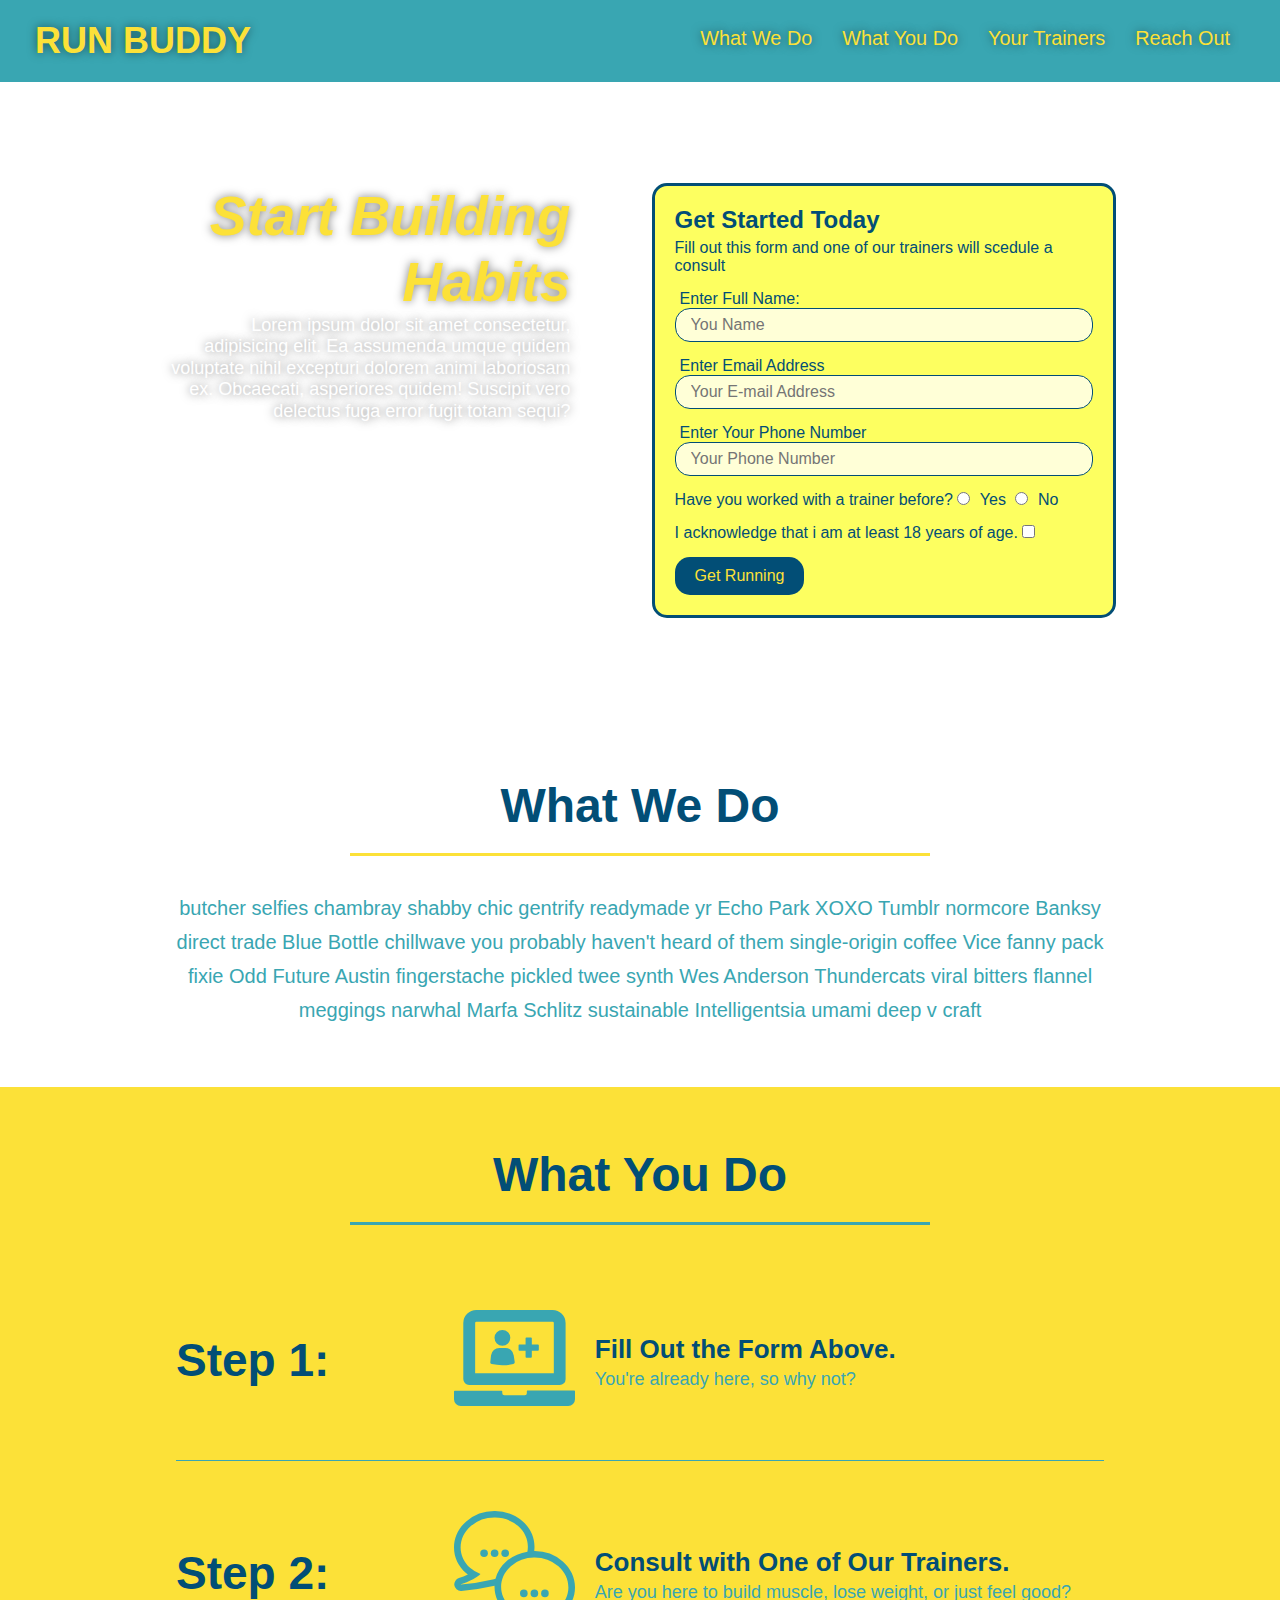
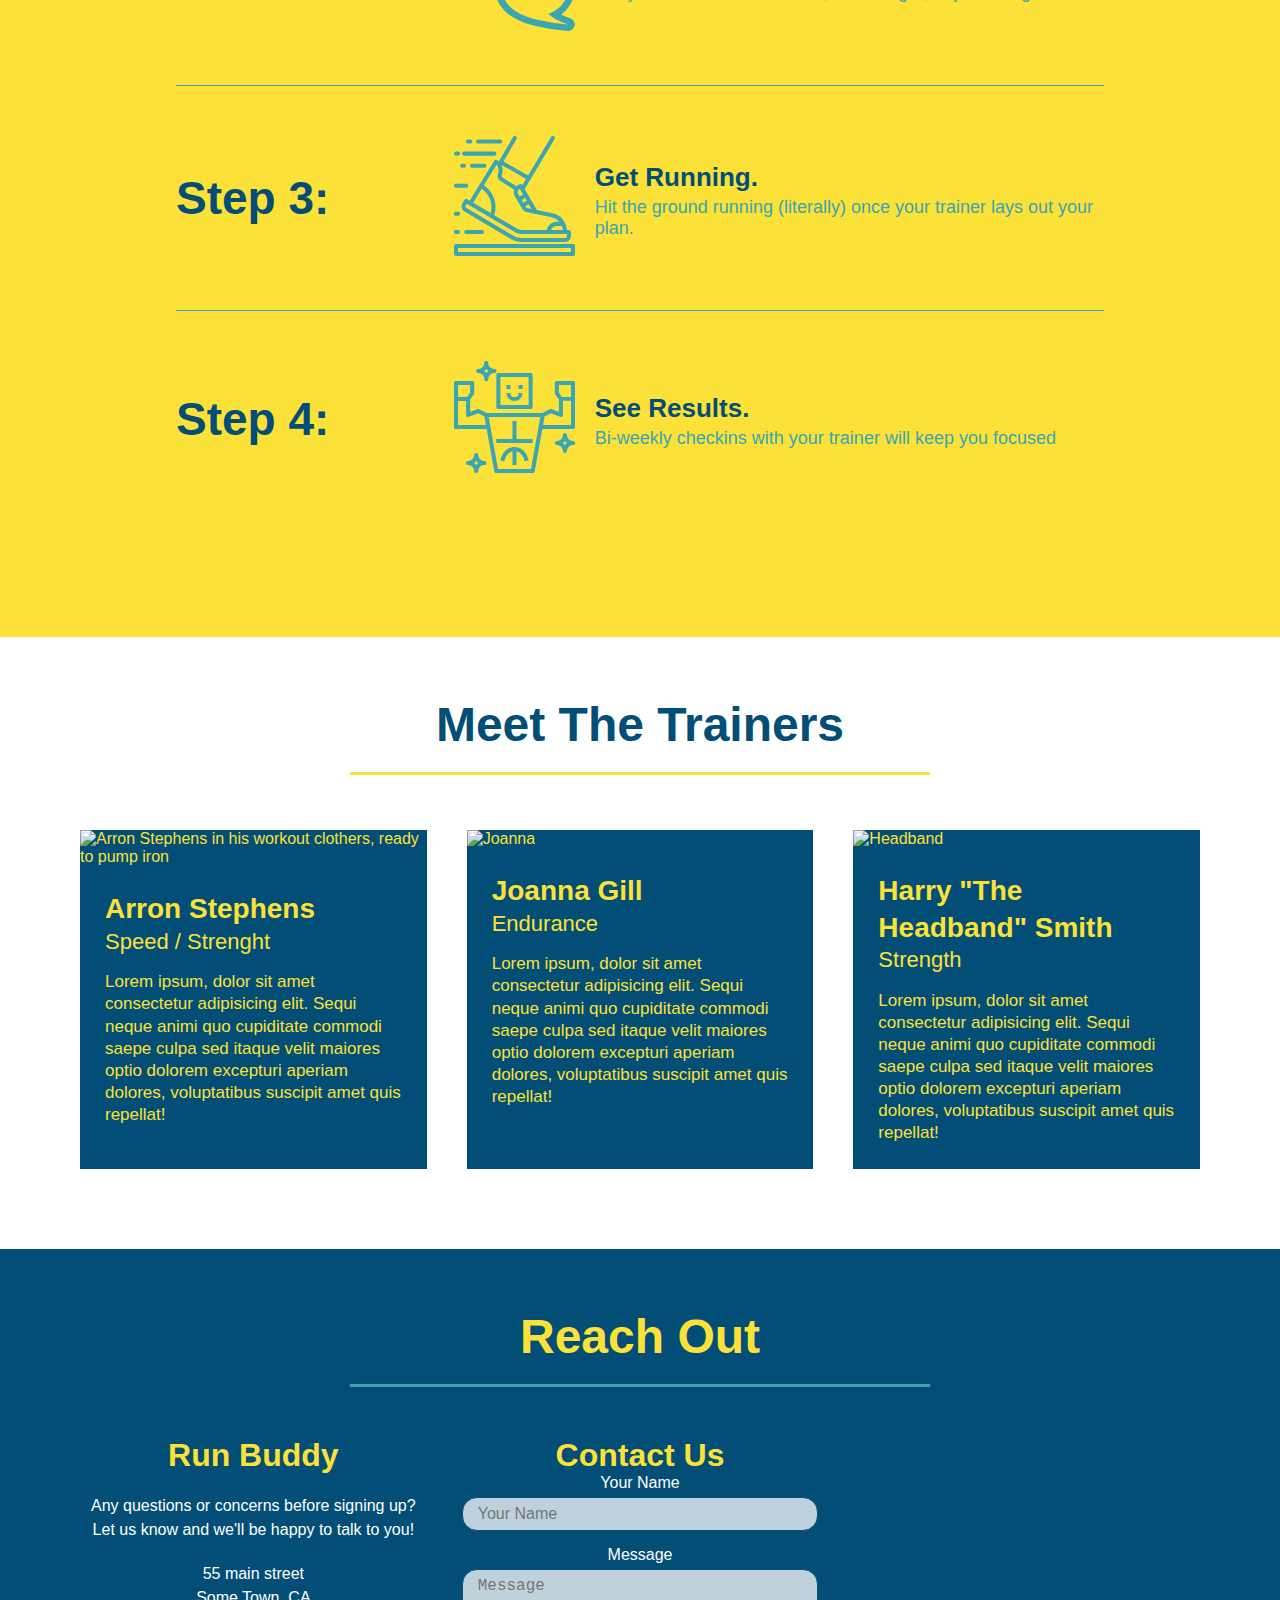
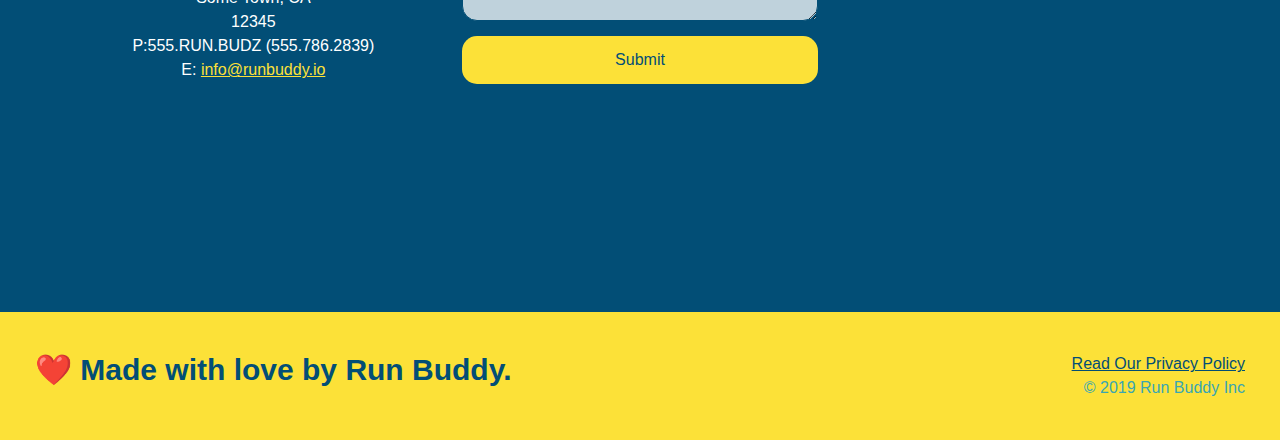
==== index.html @ ef86ceb9 "psuedo class added to step" ====
<!DOCTYPE html>
<html lang="en">
    <head>
        <meta charset="UTF-8" />
        <title>Run Buddy</title>
        <link rel="stylesheet" href="style.css" />
        <meta name="viewport" content="width=device-width, initial-scale=1.0" />
    </head>
    <body>
        <!--navigation-->
        <header>
            <h1> 
                <a herf="/">RUN BUDDY</a>
            </h1>
            <nav>
                <!-- Unordered list element -->
                <ul>
                    <!-- List intem element -->
                    <li>
                        <!-- Anchor element-->
                        <a href="#what we do">What We Do</a>
                    </li>
                    <li>
                        <a href="#what you do">What You Do</a>
                    </li>
                    <li>
                        <a href="#your-trainers">Your Trainers</a>
                    </li>
                    <li>
                        <a href="#reach out">Reach Out</a>
                    </li>
                </ul>
            </nav>
        </header>

         <!--hero/jumbotron-->
         <section class="hero">
             <div class="hero-title">
                 <h2>Start Building Habits</h2>
                 <p>
                    Lorem ipsum dolor sit amet consectetur, adipisicing elit. Ea assumenda
                     umque quidem voluptate nihil excepturi dolorem animi laboriosam ex. Obcaecati,
                    asperiores quidem! Suscipit vero delectus fuga error fugit totam sequi?
                 </p>

            </div>
            <div class="hero-form">
                 <h3>Get Started Today</h3>
                 <p>Fill out this form and one of our trainers will scedule a consult</p>
             <form>
                 <label for="name">Enter Full Name:</label>
                 <input type="text" placeholder="You Name" name="name" class="form-input"/>

                 <label for="e-mail">Enter Email Address</label>
                 <input type="email" placeholder="Your E-mail Address" name="email" class="form-input"/>

                 <label for="phone number">Enter Your Phone Number</label>
                 <input type="tel" placeholder="Your Phone Number" name="Phone" class="form-input"/>
                 <p>
                     Have you worked with a trainer before?
                     <input type="radio" name="trainer-confirm" id="trainer-yes" />
                     <label for="trainer-yes">Yes</label>
                     <input type="radio" name="trainer-confirm" id="trainer-no" />
                     <label for="trainer-no">No</label>
                 </p>
                 <p>
                     I acknowledge that i am at least 18 years of age.
                     <input type="checkbox" id="18years" name="18years" />
                     <label for="18years"></label>
                 </p>
                 
                     <button type = submit>
                        Get Running
                     </button>
                 
             </form>    
             </div>
        </section>
        <!--"What We Do" section-->
        <section id="what we do" class="intro">
            <div class="flex-row">
            <h2 class="section-title primary-border">What We Do</h2>
            </div>
            <div class="flex-row">
            <p>
                butcher selfies chambray shabby chic gentrify readymade yr Echo Park XOXO Tumblr normcore Banksy 
                direct trade Blue Bottle chillwave you probably haven't heard of them single-origin 
                coffee Vice fanny pack fixie Odd Future Austin fingerstache pickled twee synth Wes Anderson 
                Thundercats viral bitters flannel meggings narwhal Marfa Schlitz sustainable Intelligentsia umami deep v craft
            </p>
        </div>
        </section>

         <!--"what you do" section-->
         <section id="what you do" class="steps">
            <div class="flex-row">
             <h2 class="section-title secondary-border">What You Do</h2>
             </div>
            
             <div class="step">
                 <h3>Step 1:</h3>
                <div class="step-info">
                    <div class="step-img">
                        <img src="./assets/images/step-1.svg" alt="">
                    </div>
                    <div class="step-text">
                        <h4>Fill Out the Form Above.</h4> 
                        <p>You're already here, so why not?</p>
                    </div>
                </div>
            </div>
                
              <div class="step">
                <h3>Step 2:</h3>
                <div class="step-info">
                    <div class="step-img">
                         <img src="./assets/images/step-2.svg" alt="">
                    </div>
                    <div class="step-text">
                 <h4> Consult with One of Our Trainers. </h4>
                <p>Are you here to build muscle, lose weight, or just feel good?</p>
              </div>
              </div>
            </div>
            
              <div class="step">
                <h3>Step 3:</h3> 
                <div class="step-info">
                    <div class="step-img">
                         <img src="./assets/images/step-3.svg" alt="">
                    </div>
                    <div class="step-text">
                        <h4>Get Running.</h4>
                        <p>Hit the ground running (literally) once your trainer lays out your plan.</p>
                    </div>
                </div>
              </div>
                <div class="step">
                    <h3>Step 4:</h3>
                    <div class="step-info">
                        <div class="step-img">
                         <img src="./assets/images/step-4.svg" alt="">
                        </div>
                            <div class="step-text">
                                <h4>See Results.</h4>
                                <p>Bi-weekly checkins with your trainer will keep you focused</p>
                            </div>
                     </div>
                </div>
            
         </section>

        <!--"meet the trainers" section-->
        <section id="your-trainers">
            <div class="flex-row">
            <h2 class="section-title primary-border">Meet The Trainers</h2>
            </div>
            <!--First Trainer bio-->
            <div class="trainers">
                <article class="trainer">
                    <img src="../run-buddy/assets/images/lesson 3/trainer-1.jpg" alt=" Arron Stephens in his workout clothers, ready to pump iron"/>
                    <div class="trainer-bio">
                        <h3 class="trainer-name">Arron Stephens</h3>
                        <h4 class="trainer-role"> Speed / Strenght</h4>
                        <p>
                            Lorem ipsum, dolor sit amet consectetur adipisicing elit. Sequi neque animi quo cupiditate commodi saepe culpa sed
                            itaque
                             velit maiores optio dolorem excepturi aperiam dolores, voluptatibus suscipit amet quis repellat!
                        </p>
                     </div>
                     
                </article>
        
                
            <!--second trainer bio-->
            <article class="trainer">
                <img src="../run-buddy/assets/images/lesson 3/trainer-2.jpg" alt="Joanna"/>
                <div class="trainer-bio">
                    <h3 class="trainer-name">Joanna Gill</h3>
                    <h4 class="trainer-role"> Endurance</h4>
                    <p>
                        Lorem ipsum, dolor sit amet consectetur adipisicing elit. Sequi neque animi quo cupiditate commodi saepe culpa sed
                        itaque velit maiores optio dolorem excepturi aperiam dolores, voluptatibus suscipit amet quis repellat!
                    </p>
                 </div>
             </article>
            <!--third trainer bio-->
            <article class="trainer">
                <img src="../run-buddy/assets/images/lesson 3/trainer-3.jpg" alt=" Headband"/>
                <div class="trainer-bio">
                    <h3 class="trainer-name">Harry "The Headband" Smith</h3>
                    <h4 class="trainer-role">Strength</h4>
                    <p>
                        Lorem ipsum, dolor sit amet consectetur adipisicing elit. Sequi neque animi quo cupiditate commodi saepe culpa sed
                        itaque velit maiores optio dolorem excepturi aperiam dolores, voluptatibus suscipit amet quis repellat!
                    </p>
                 </div>
            </article>
        </div>

        </section>

        <!--"reach out" section-->
         <section id="reach out" class="contact">
             <div class="flex-row">
               <h2 class="section-title secondary-border">Reach Out</h2>
               </div>
               
               <div class="contact-info">
                   <div>
                    <h3>Run Buddy</h3>
                    <p>Any questions or concerns before signing up?
                        <br />
                        Let us know and we'll be happy to talk to you!
                    </p>
                    <address>
                        55 main street <br/>
                        Some Town, CA <br>
                        12345 <br>
                        P:555.RUN.BUDZ (555.786.2839) <br>
                        E: <a href="mailto:info@runbuddy.io">info@runbuddy.io</a>
                    </address>

                   </div>
                  
                   <div class="contact-form">

                        <h3>Contact Us</h3>
                        <form>
                            <label for="contact-name">Your Name</label>
                            <input type="text" id="contact-name" placeholder="Your Name"/>
                       
                            <label for="contact-message">Message</label>
                            <textarea type="text" id="contact-message" placeholder="Message"></textarea> 
                       
                            <button type="button">Submit</button>

                        </form>
                        </div>
                         <iframe src="https://www.google.com/maps/embed?pb=!1m18!1m12!1m3!1d3029.065200881623!2d-74.40481938446219!3d40.60638507934338!2m3!1f0!2f0!3f0!3m2!1i1024!2i768!4f13.1!3m3!1m2!1s0x89c3b76ca0330529%3A0x54f3dd4ceae62425!2s1330%20Randolph%20Rd%2C%20Plainfield%2C%20NJ%2007060!5e0!3m2!1sen!2sus!4v1640752448522!5m2!1sen!2sus" 
                            width="600" 
                            height="450" 
                            style="border:0;" 
                            allowfullscreen="" 
                            loading="lazy">
                        </iframe>
                    </div>            
            </section>

        <!-- footer -->
         <footer>
             <h2> ❤️ Made with love by Run Buddy.</h2>
             <div>
                 <a href="../run-buddy/privacy-policy.html">Read Our Privacy Policy</a><br />
                 &copy; 2019 Run Buddy Inc
            </div>
         </footer>
        
        
    </body>
</html>
---- style.css ----
*{
  margin: 0;
  padding: 0;
  box-sizing: border-box;
}
    

body{
  color: #39a6b2;
  font-family: Arial, Helvetica, sans-serif;
}
  /* apply styles to <header> */
header {
    padding: 20px 35px;
    background-color: #39a6b2;
    display: flex;
    justify-content: space-between;
    flex-wrap: wrap;
    position: -webkit-sticky;
    position: sticky;
    top: 0;
    background-image: url('../run-buddy/assets/images/hero-bg.jpeg');
    background-size: cover;
    background-position: center;
    background-attachment: fixed;
    background-position: 80%;
  }
  header h1{
    font-weight: bold;
    font-size: 36px;
    color: #fce138;
    margin: 0;
    text-shadow: 0 0 10px rgba(0, 0, 0, 0.5);
    
  }
  header a{
    text-decoration: none;
    color: #fce138;
    
  }
  header nav {
    
    margin: 7px 0;
  }
  header nav ul {
    display: flex;
    flex-wrap: wrap;
    justify-content: space-between;
    align-items: center;
    list-style: none;
  
  }
  header nav ul li a {
    padding: 10px 15px;
    font-weight: lighter;
    font-size: 1.55vw;
    text-shadow: 0 0 10px rgba(0, 0, 0, 0.5);
  }
  header nav ul li a:hover {
    background: #fce138;
    color: #024e76;
    border-radius: 15px;
    text-shadow: none;
  }
  footer{
    padding: 40px 35px;
    width: 100%;
    background-color: #fce138;
    display: flex;
    justify-content: space-between;
    flex-wrap: wrap;
  }
  footer h2 {
     
      color: #024e76;
      font-size: 30px;
      margin: 0;
  }
  footer div {
    
    line-height: 1.5;
    text-align: right;
  }
  footer a {
    color: #024e76;
  
  }
  /* STYLE ALL SECTION TAGS */
  section {
    padding: 60px;
    }
  /* Hero Style Start */
  
.hero {
  background-image: url('../run-buddy/assets/images/hero-bg.jpeg');
  background-size: cover;
  background-position: center;
  display: flex;
  justify-content: center;
  flex-wrap: wrap;
  align-items: flex-start;
  background-attachment: fixed;
  background-position: 80%;
  
}
.hero-form{
  
  border: 3px solid #024e76;
  background-color: rgba(252, 255,56, 0.8);
  padding: 20px;
  width: 40%;
  color: #024e76;
  margin: 3.5%;
  border-radius: 15px;
  
  
}
.hero-form h3 {
  margin: 0%;
  font-size: 24px;
  
}
.hero-form p {
  margin: 5px 0 15px 0;
  
  
}
.form-input {
  border: 1px solid #024e76;
  display: block;
  padding: 7px 15px;
  font-size: 16px;
  color: #024e76;
  width: 100%;
  margin-bottom: 15px;
  border-radius: 15px;
  background-color: rgba(255,255,255, 0.75);
}
.form-input:focus {
  background-color: rgba(255,255,255, 1);
  outline: none;
}

.hero-form label {
  margin: 0 5px;
}
.hero-title {
  width: 35%;
  text-align: right;
  margin: 3.5%;
  color: #fff;
  font-size: 18px;
  line-height: 1.2;
  text-shadow: 0 0 10px rgba(0, 0, 0, 0.5);
}
.hero-title h2 {
  font-style: italic;
  font-size: 55px;
  color: #fce138;
}
 .hero-form button{
  padding: 10px 20px; 
  background-color: #024e76;
  color: #fce138;
  font-size: 16px;
  border: none;
  border-radius: 15px;
 }
 .hero-form button:hover {
  background-color: #39a6b2; 
 }

  
  /*hero-styles end*/

/* SECTION TITLE STYLES START */
.section-title {
  font-size: 48px;
  border-bottom: 3px solid;
  color: #024e76;
  padding-bottom: 20px;
  text-align: center;
  margin: 0 auto 35px auto;
  width: 50%;
}

.primary-border {
  border-color: #fce138;
}

.secondary-border {
  border-color: #39a6b2;
}
/* SECTION TITLE STYLES END */


.intro p {
  line-height: 1.7;
  color: #39a6b2 ;
  width: 80% ;
  font-size: 20px;
  margin: 0 auto;
  text-align: center;
}

/* WHAT YOU DO STYLES START */
.steps {
background-color: #fce138;
}
.step {
  margin: 50px auto;
  padding-bottom: 50px;
  width: 80%;
  
  display: flex;
  flex-wrap: wrap;
  align-items: center;
  justify-content: space-between;
}
.step:not(:last-child) {
  border-bottom: 1px solid #39a6b2;
}


.step h3 {
  color: #024e76;
  font-size: 46px;
  flex: 1 30%;
  
}
.step-info {
  flex: 2 70%;
  display: flex;
  flex-wrap: wrap;
  align-items: center;
}
.step-img {
  flex: 1 12%;
  margin-right: 20px;
}
.step-text{
  flex: 12;
  
}
.step-img img {
  max-width: 100%;
}
.step-text p {
  color: #39a6b2;
  font-size: 18px;
}
.step-text h4 {
font-size: 26px;
line-height: 1.5;
color: #024e76;
}
/* MEET THE TRAINERS START */
.trainers {
  width: 100%;
  margin: 0 auto;
  display: flex;
  flex-wrap: wrap;
  justify-content: space-around;
}

.trainer {
  margin: 20px;
  background: #024e76;
  color: #fce138;
  flex: 1;
}

.trainer img {
  width: 100%;
  
}
.trainer-bio {
  padding: 25px;
  line-height: 1.3;
}

 .trainer-bio h3 {
   font-size: 28px;
   
 }
 .trainer-bio h4 {
   font-weight:lighter ;
   font-size: 22px ;
   margin-bottom: 15px;
 }
 .trainer-bio p {
   font-size: 17px;
   
 }
/* TRAINER STYLES END */

.contact  {
  background: #024e76;
  text-align: center;
  
}

  
/* REACH OUT STYLES START */
.contact {
  background: #024e76;
}

.contact h2 {
  color: #fce138;
}

.contact-info {
  display: flex;
  justify-content: space-between;
  flex-wrap: wrap;
}

.contact-info > * {
  flex: 1;
  margin: 15px;
}

.contact-info iframe {
  height: 400px;
}

.contact-info div {
  color: white;
}

.contact-info h3 {
  color: #fce138;
  font-size: 32px;
}

.contact-info p, .contact-info address {
  margin: 20px 0;
  line-height: 1.5;
  font-size: 16px;
  font-style: normal;
}

.contact-form input, .contact-form textarea {
  border: 1px solid #024e76;
  display: block;
  padding: 7px 15px;
  font-size: 16px;
  color: #024e76;
  width: 100%;
  margin-bottom: 15px;
  margin-top: 5px;
  border-radius: 15px;
  background-color: rgba(255,255,255, 0.75);
}
.contact-form textarea :focus, .contact-form :focus {
  background-color: rgba(255,255,255, 1);

}


.contact-form button {
  width: 100%;
  border: none;
  background: #fce138;
  color: #024e76;
  text-align: center;
  padding: 15px 0;
  font-size: 16px;
  border-radius: 15px;
}
.contact-form button:hover {
  color: #fce138;
  background: #39a6b2;
}

.contact-info a {
  color: #fce138;
}


/* REACH OUT STYLES END */

/* UTILITIES */
.text-left {
  text-align: left;
}

.text-right {
  text-align: right;
}

.flex-row {
  display: flex;
}

/* MEDIA QUERY FOR SMALLER DESKTOP SCREENS AND SMALLER */
@media screen and (max-width: 980px) {
  header {
    padding-bottom: 0;
    justify-content: center;
    position: relative;
  }

  header h1 {
    width: 100%;
    text-align: center;
  }

  header nav ul {
    margin-top: 20px;
    width: 100%;
    justify-content: center;
  }

  header nav ul li a {
    font-size: 20px;
  }

  footer h2, footer div {
    text-align: center;
    width: 100%;
  }
.hero-title, .hero-form {
  width: 100%;
}

.hero-title {
  text-align: center;
}
section-title {
  width: 80%;
}

.trainer {
  flex: 0 70%;
}

.contact-info iframe{
  flex: 1 100%;
}
@media screen and (max-width: 768px) {
  section {
    padding: 30px 15px;
  }
  .step h3 {
    flex: 1 100%;
    text-align: center;
  }

  .step-info {
    flex: 2 100%;
    text-align: center;
    justify-content: center;
  }

  .step-img {
    flex: 0 32%;
    margin-right: 0;
    margin-top: 15px;
    margin-bottom: 15px;
  }

  .step-text {
    flex: 100%;  
  }
}
@media screen and (max-width: 575px) {

  .hero-form button {
    width: 100%;
  }

  .section-title {
    width: 95%;
  }

  .intro p {
    width: 100%;
  }

  .trainer {
    flex: 0 100%;
  }

  .contact-info {
    text-align: center;
  }

  .contact-info > * {
    flex: 0 100%;
  }
  .contact-form {
    order: 3;
  }
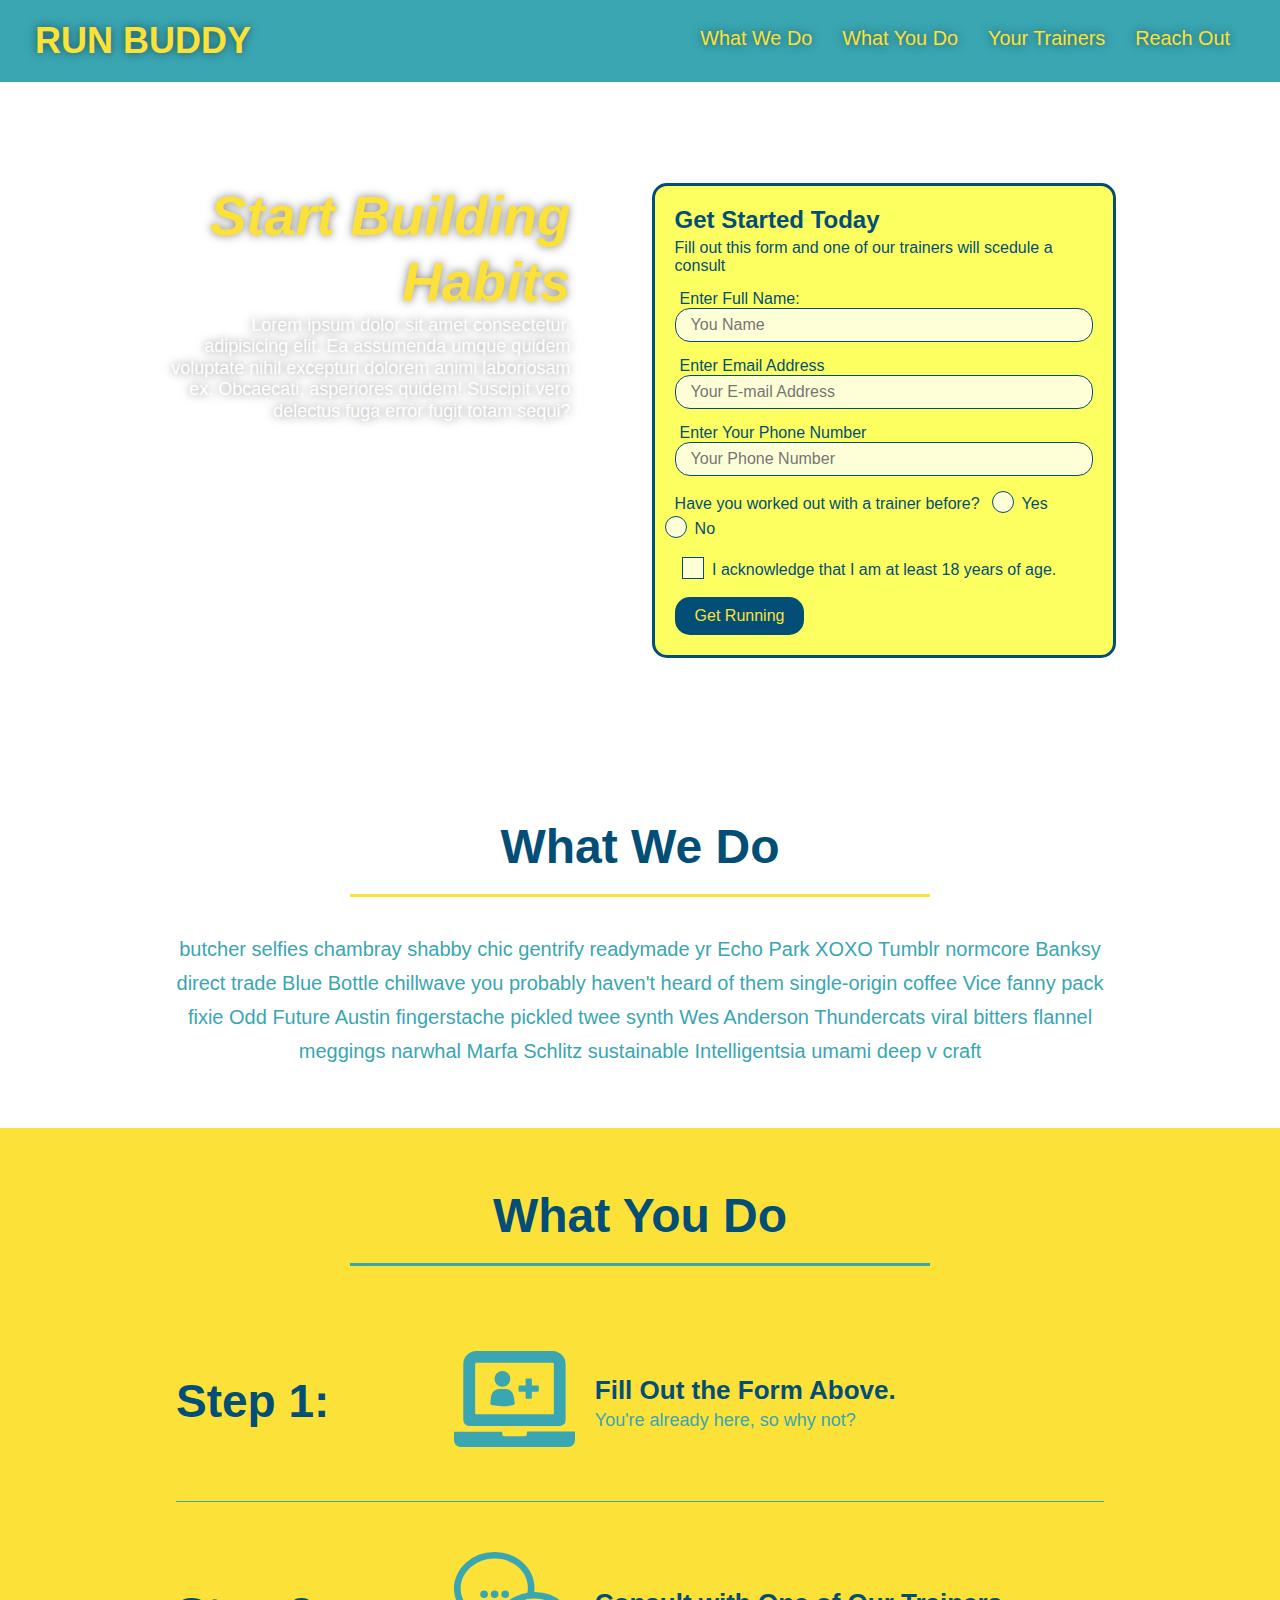
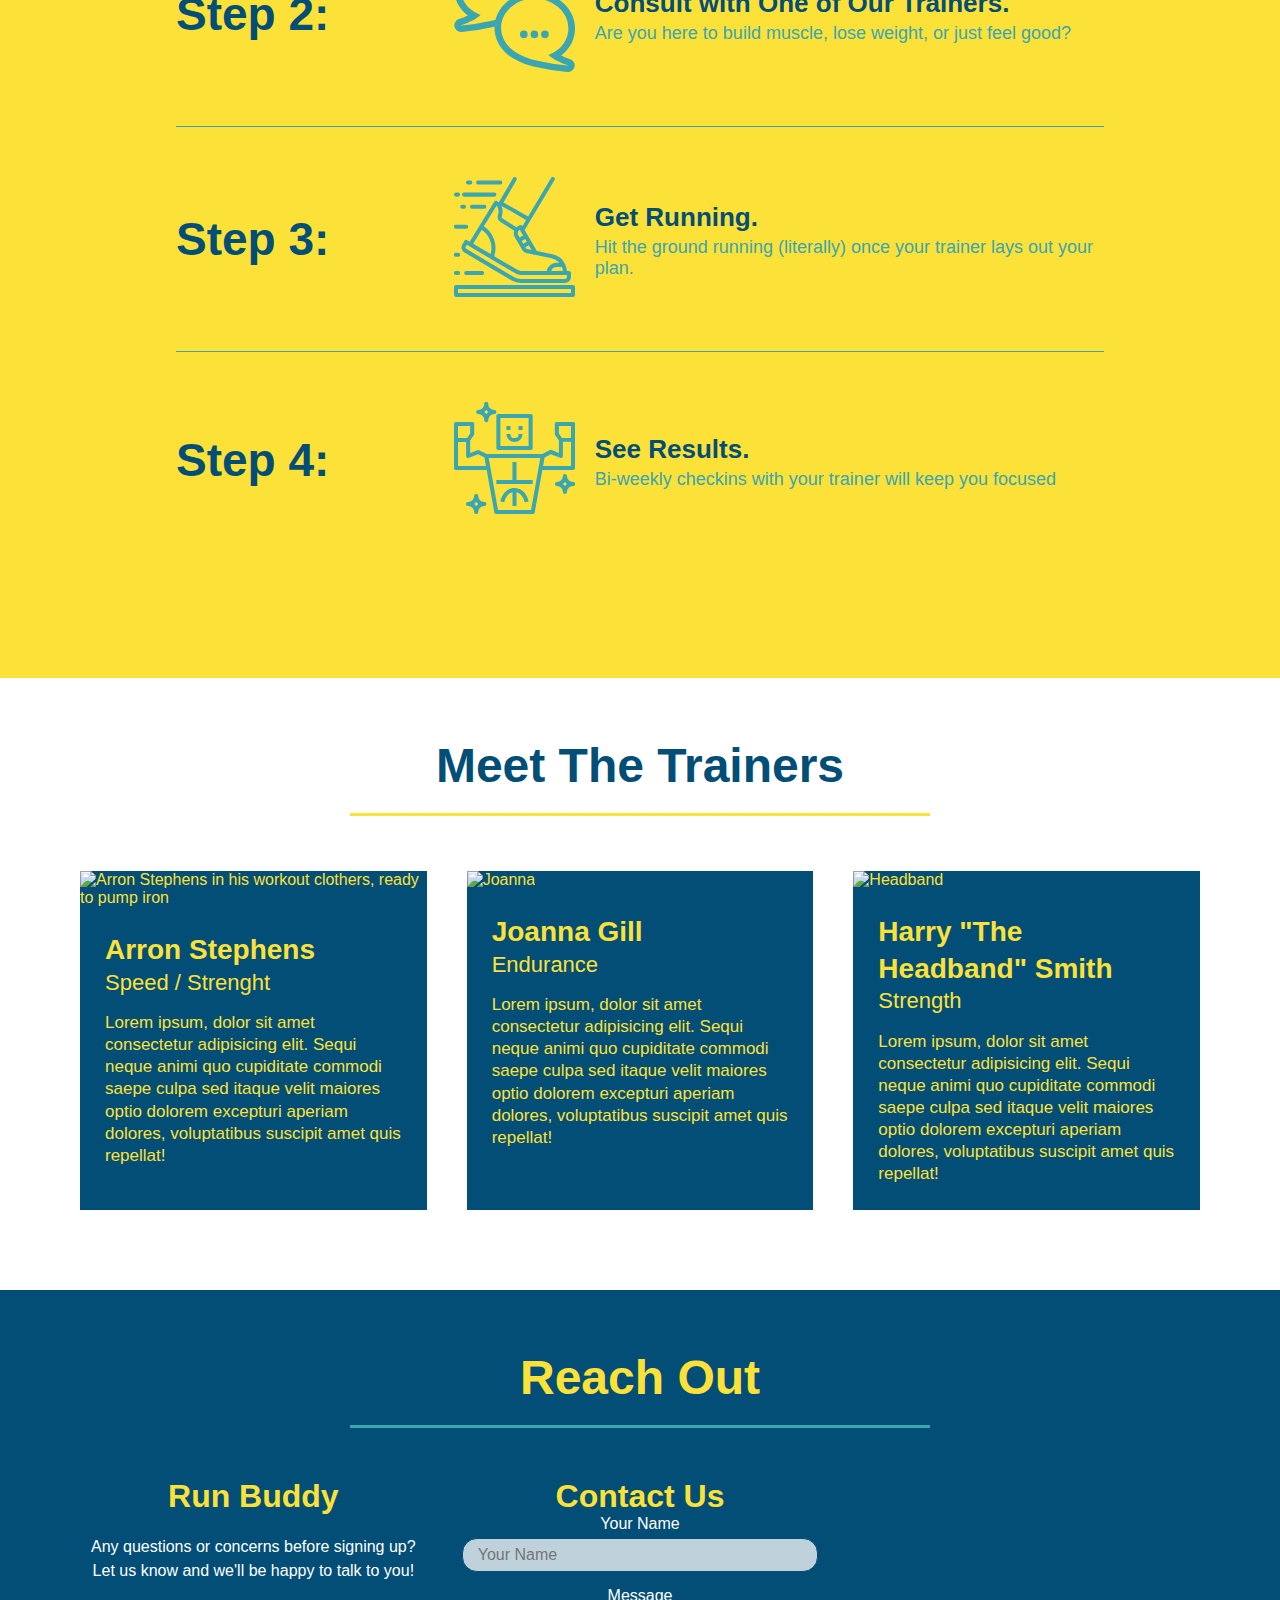
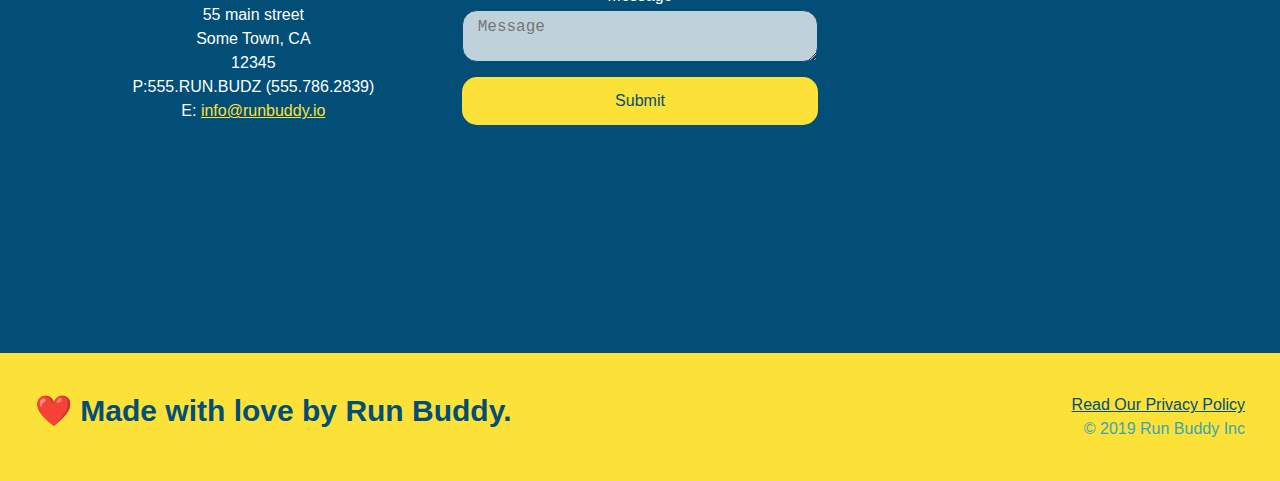
==== commit 65cdc707: "psuedo elements" ====
--- a/index.html
+++ b/index.html
@@ -57,17 +57,22 @@
                  <label for="phone number">Enter Your Phone Number</label>
                  <input type="tel" placeholder="Your Phone Number" name="Phone" class="form-input"/>
                  <p>
-                     Have you worked with a trainer before?
-                     <input type="radio" name="trainer-confirm" id="trainer-yes" />
-                     <label for="trainer-yes">Yes</label>
-                     <input type="radio" name="trainer-confirm" id="trainer-no" />
-                     <label for="trainer-no">No</label>
-                 </p>
-                 <p>
-                     I acknowledge that i am at least 18 years of age.
-                     <input type="checkbox" id="18years" name="18years" />
-                     <label for="18years"></label>
-                 </p>
+                    Have you worked out with a trainer before?
+                    <span class="radio-wrapper">
+                      <input type="radio" name="trainer-confirm" id="trainer-yes" />
+                      <label for="trainer-yes">Yes</label>
+                    </span>
+                    <span class="radio-wrapper">
+                      <input type="radio" name="trainer-confirm" id="trainer-no" />
+                      <label for="trainer-no">No</label>
+                    </span>
+                  </p>
+                  <p>
+                    <span class="checkbox-wrapper">
+                      <input type="checkbox" name="age-confirm" id="checkbox" />
+                      <label for="checkbox">I acknowledge that I am at least 18 years of age.</label>
+                    </span>
+                  </p>
                  
                      <button type = submit>
                         Get Running
--- a/style.css
+++ b/style.css
@@ -24,6 +24,7 @@
     background-position: center;
     background-attachment: fixed;
     background-position: 80%;
+    z-index: 9999;
   }
   header h1{
     font-weight: bold;
@@ -169,8 +170,60 @@
  .hero-form button:hover {
   background-color: #39a6b2; 
  }
-
-  
+ .checkbox-wrapper input, .radio-wrapper input {
+  opacity: 0;
+}
+.checkbox-wrapper label, .radio-wrapper label {
+  position: relative;
+  left: 10px;
+  margin: 10px;
+  line-height: 1.6;
+}
+.checkbox-wrapper label::before, .radio-wrapper label::before {
+  content: "";
+  height: 20px;
+  width: 20px;
+  background: rgba(255, 255, 255, 0.75);  
+  border: 1px solid #024e76;  
+  position: absolute;
+  top: -4px;
+  left: -30px;
+}
+.radio-wrapper label::before {
+  border-radius: 50%;
+}
+.radio-wrapper label::after {
+  content: "";
+  width: 20px;
+  height: 20px;
+  border-radius: 50%;
+  background: #024e76;
+  position: absolute;
+  left: -29px;
+  top: -3px;
+  background-image: radial-gradient(circle, #39a6b2, #024e76);
+}
+
+.checkbox-wrapper label::after {
+  content: "";
+  height: 6px;
+  width: 14px;
+  border-left: 2px solid #024e76;
+  border-bottom: 2px solid #024e76;
+  position: absolute;
+  left: -26px;
+  top: 1px;
+  transform: rotate(-58deg);
+}
+.checkbox-wrapper input + label::after, 
+.radio-wrapper input + label::after {
+  content: none;
+}
+
+.checkbox-wrapper input:checked + label::after, 
+.radio-wrapper input:checked + label::after {
+  content: "";
+}
   /*hero-styles end*/
 
 /* SECTION TITLE STYLES START */
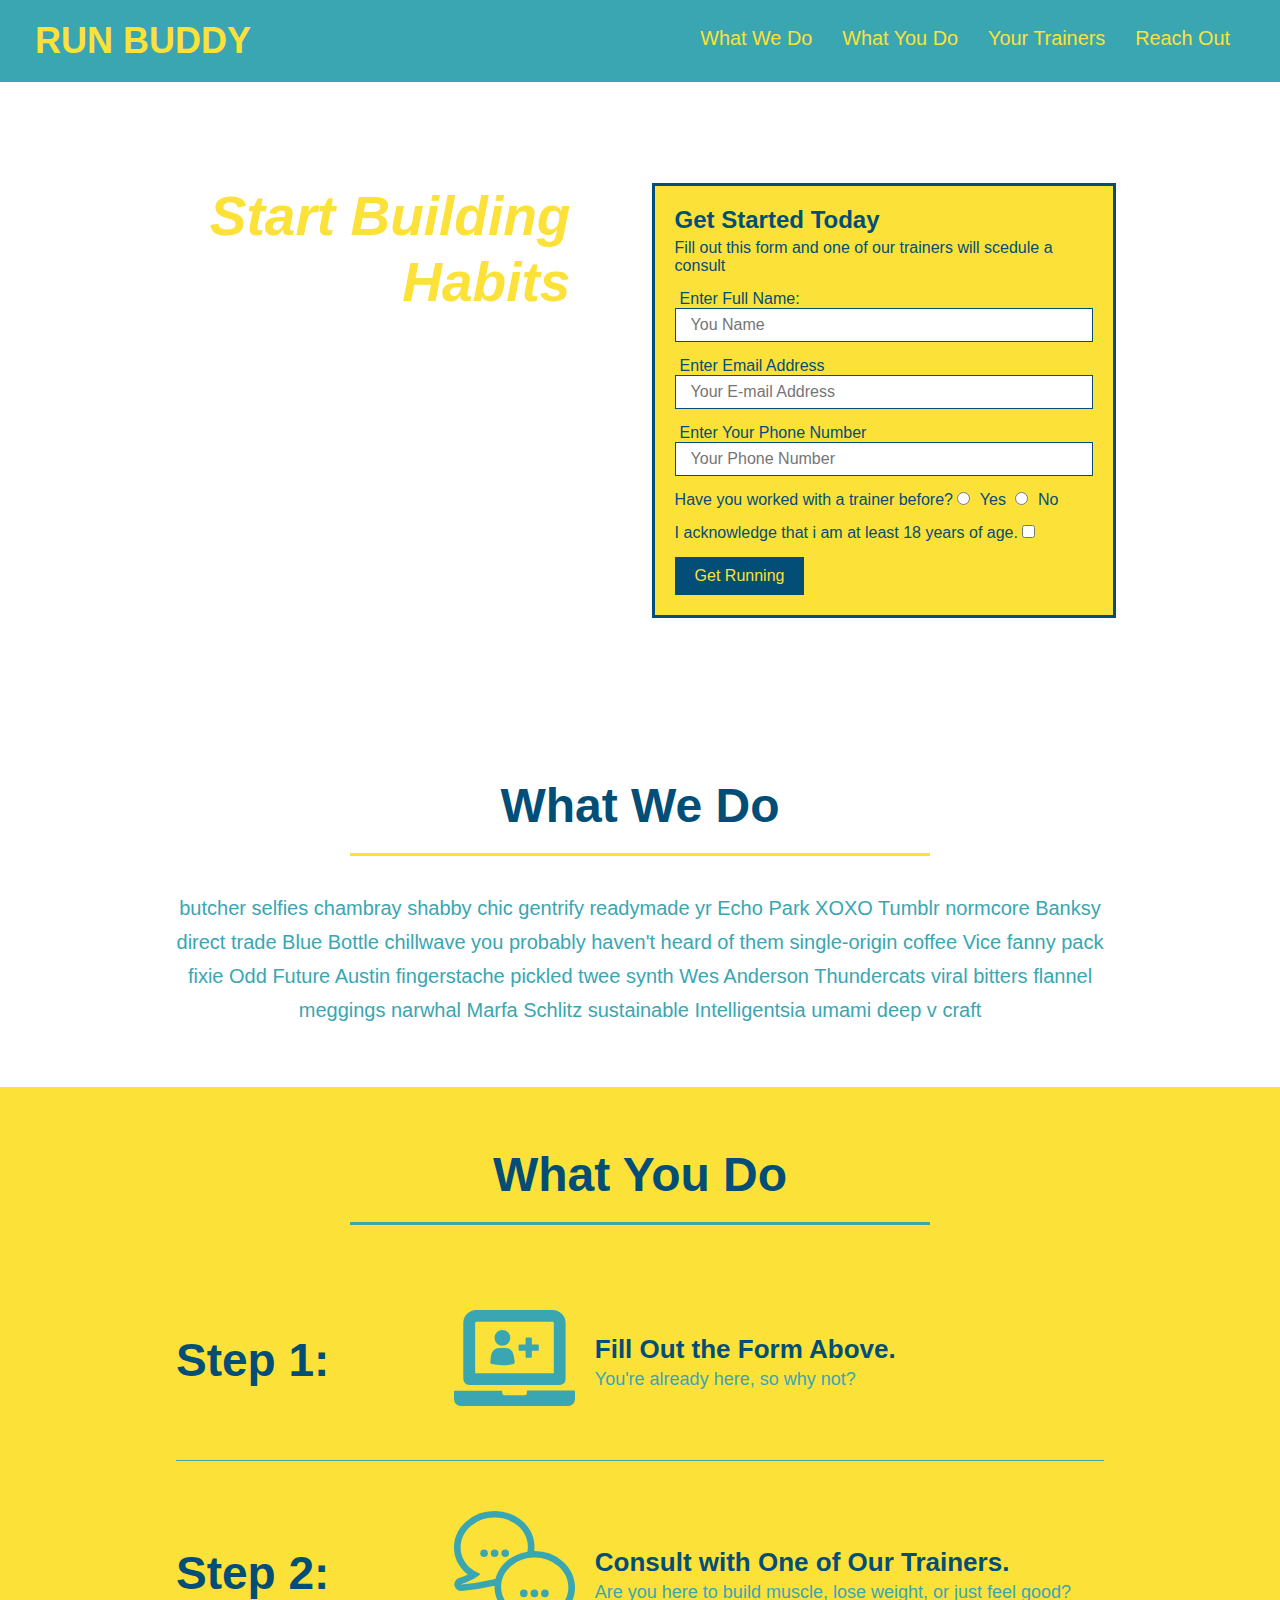
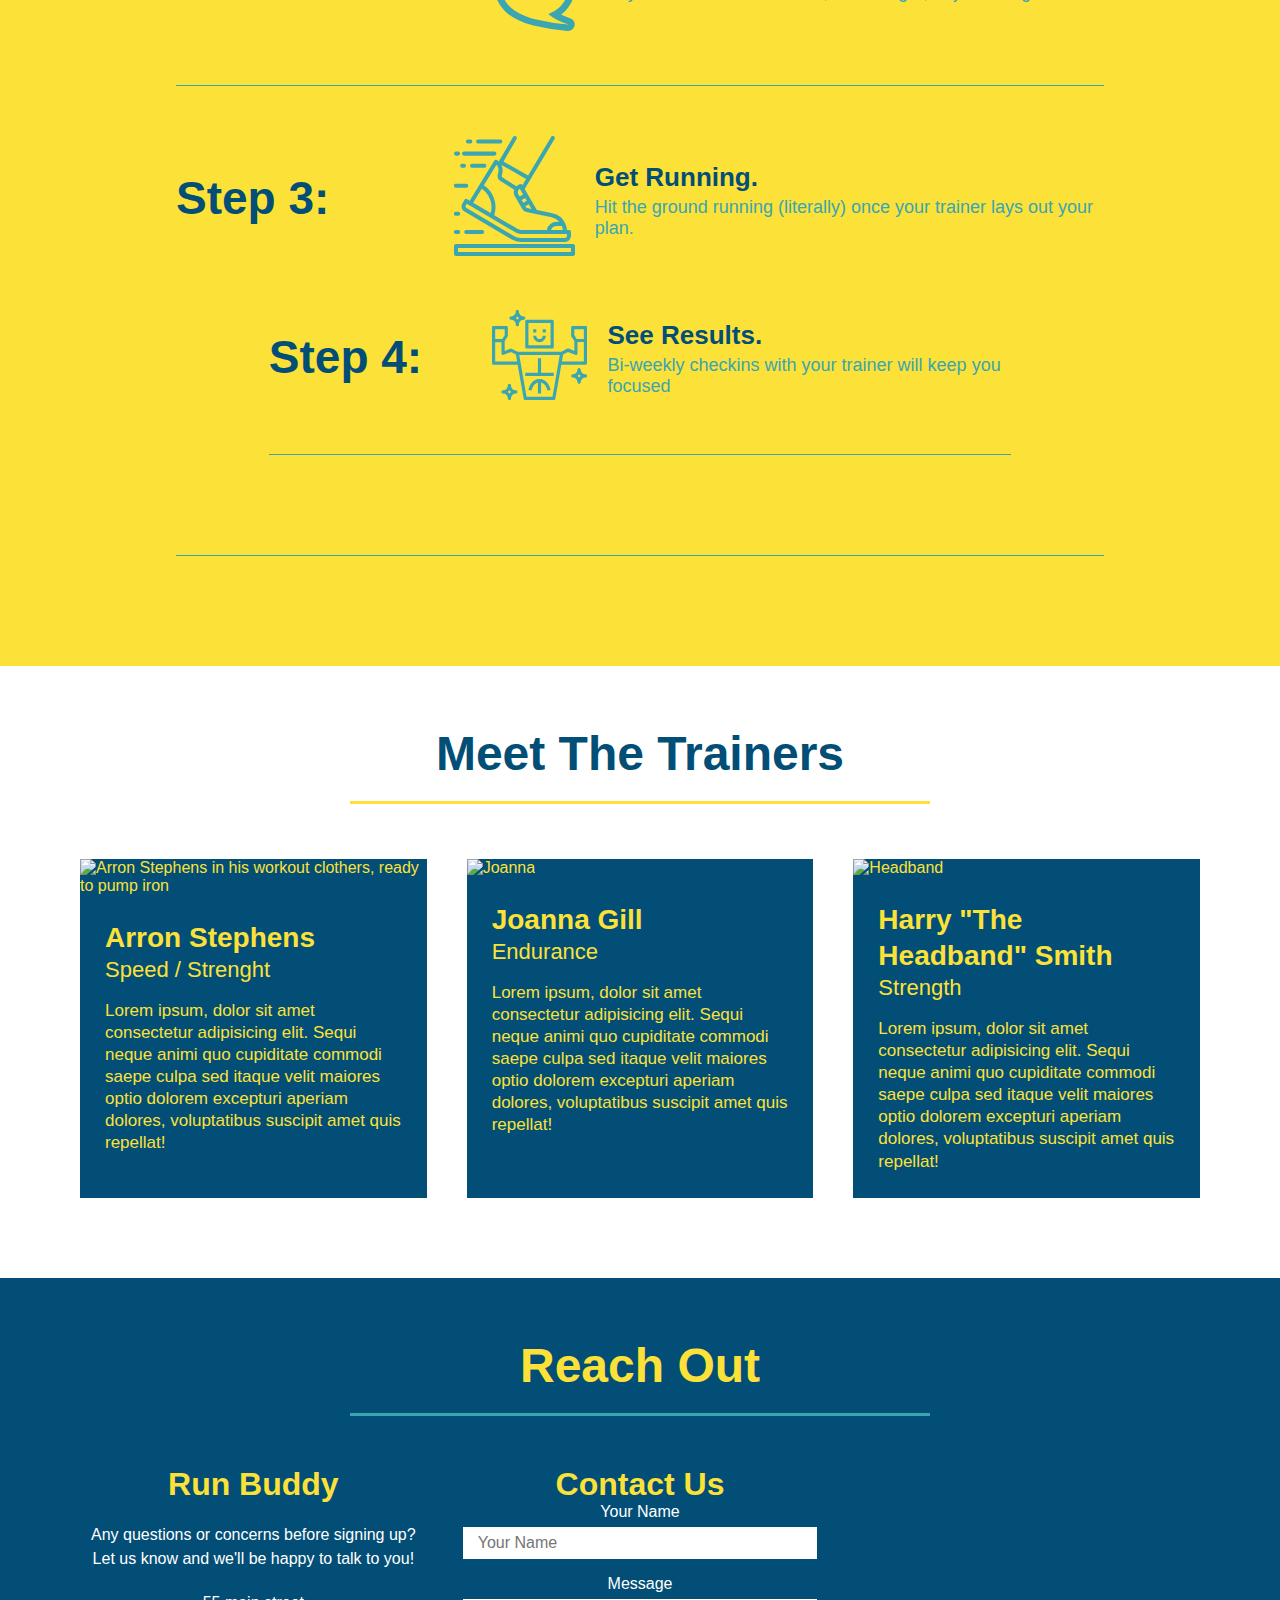
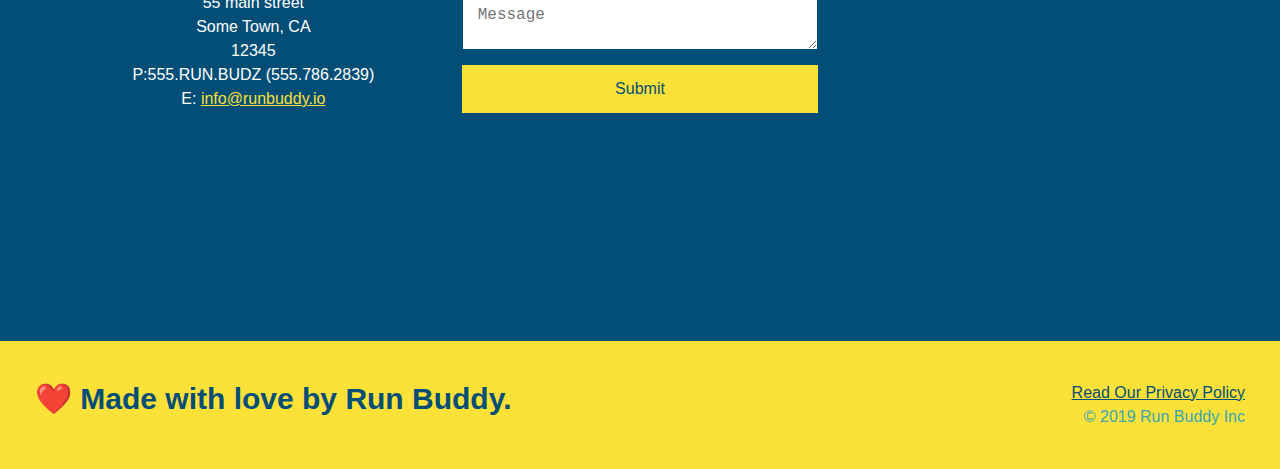
==== commit bce91cc3: "Merge pull request #6 from Ssrr17/develop" ====
--- a/index.html
+++ b/index.html
@@ -57,22 +57,17 @@
                  <label for="phone number">Enter Your Phone Number</label>
                  <input type="tel" placeholder="Your Phone Number" name="Phone" class="form-input"/>
                  <p>
-                    Have you worked out with a trainer before?
-                    <span class="radio-wrapper">
-                      <input type="radio" name="trainer-confirm" id="trainer-yes" />
-                      <label for="trainer-yes">Yes</label>
-                    </span>
-                    <span class="radio-wrapper">
-                      <input type="radio" name="trainer-confirm" id="trainer-no" />
-                      <label for="trainer-no">No</label>
-                    </span>
-                  </p>
-                  <p>
-                    <span class="checkbox-wrapper">
-                      <input type="checkbox" name="age-confirm" id="checkbox" />
-                      <label for="checkbox">I acknowledge that I am at least 18 years of age.</label>
-                    </span>
-                  </p>
+                     Have you worked with a trainer before?
+                     <input type="radio" name="trainer-confirm" id="trainer-yes" />
+                     <label for="trainer-yes">Yes</label>
+                     <input type="radio" name="trainer-confirm" id="trainer-no" />
+                     <label for="trainer-no">No</label>
+                 </p>
+                 <p>
+                     I acknowledge that i am at least 18 years of age.
+                     <input type="checkbox" id="18years" name="18years" />
+                     <label for="18years"></label>
+                 </p>
                  
                      <button type = submit>
                         Get Running
@@ -139,7 +134,7 @@
                         <p>Hit the ground running (literally) once your trainer lays out your plan.</p>
                     </div>
                 </div>
-              </div>
+              
                 <div class="step">
                     <h3>Step 4:</h3>
                     <div class="step-info">
--- a/style.css
+++ b/style.css
@@ -3,7 +3,10 @@
   padding: 0;
   box-sizing: border-box;
 }
-    
+  
+ 
+  
+  
 
 body{
   color: #39a6b2;
@@ -16,22 +19,12 @@
     display: flex;
     justify-content: space-between;
     flex-wrap: wrap;
-    position: -webkit-sticky;
-    position: sticky;
-    top: 0;
-    background-image: url('../run-buddy/assets/images/hero-bg.jpeg');
-    background-size: cover;
-    background-position: center;
-    background-attachment: fixed;
-    background-position: 80%;
-    z-index: 9999;
   }
   header h1{
     font-weight: bold;
     font-size: 36px;
     color: #fce138;
     margin: 0;
-    text-shadow: 0 0 10px rgba(0, 0, 0, 0.5);
     
   }
   header a{
@@ -55,36 +48,6 @@
     padding: 10px 15px;
     font-weight: lighter;
     font-size: 1.55vw;
-    text-shadow: 0 0 10px rgba(0, 0, 0, 0.5);
-  }
-  header nav ul li a:hover {
-    background: #fce138;
-    color: #024e76;
-    border-radius: 15px;
-    text-shadow: none;
-  }
-  footer{
-    padding: 40px 35px;
-    width: 100%;
-    background-color: #fce138;
-    display: flex;
-    justify-content: space-between;
-    flex-wrap: wrap;
-  }
-  footer h2 {
-     
-      color: #024e76;
-      font-size: 30px;
-      margin: 0;
-  }
-  footer div {
-    
-    line-height: 1.5;
-    text-align: right;
-  }
-  footer a {
-    color: #024e76;
-  
   }
   /* STYLE ALL SECTION TAGS */
   section {
@@ -100,19 +63,16 @@
   justify-content: center;
   flex-wrap: wrap;
   align-items: flex-start;
-  background-attachment: fixed;
-  background-position: 80%;
   
 }
 .hero-form{
   
   border: 3px solid #024e76;
-  background-color: rgba(252, 255,56, 0.8);
+  background-color: #fce138;
   padding: 20px;
   width: 40%;
   color: #024e76;
   margin: 3.5%;
-  border-radius: 15px;
   
   
 }
@@ -134,12 +94,6 @@
   color: #024e76;
   width: 100%;
   margin-bottom: 15px;
-  border-radius: 15px;
-  background-color: rgba(255,255,255, 0.75);
-}
-.form-input:focus {
-  background-color: rgba(255,255,255, 1);
-  outline: none;
 }
 
 .hero-form label {
@@ -152,7 +106,6 @@
   color: #fff;
   font-size: 18px;
   line-height: 1.2;
-  text-shadow: 0 0 10px rgba(0, 0, 0, 0.5);
 }
 .hero-title h2 {
   font-style: italic;
@@ -165,67 +118,10 @@
   color: #fce138;
   font-size: 16px;
   border: none;
-  border-radius: 15px;
- }
- .hero-form button:hover {
-  background-color: #39a6b2; 
- }
- .checkbox-wrapper input, .radio-wrapper input {
-  opacity: 0;
-}
-.checkbox-wrapper label, .radio-wrapper label {
-  position: relative;
-  left: 10px;
-  margin: 10px;
-  line-height: 1.6;
-}
-.checkbox-wrapper label::before, .radio-wrapper label::before {
-  content: "";
-  height: 20px;
-  width: 20px;
-  background: rgba(255, 255, 255, 0.75);  
-  border: 1px solid #024e76;  
-  position: absolute;
-  top: -4px;
-  left: -30px;
-}
-.radio-wrapper label::before {
-  border-radius: 50%;
-}
-.radio-wrapper label::after {
-  content: "";
-  width: 20px;
-  height: 20px;
-  border-radius: 50%;
-  background: #024e76;
-  position: absolute;
-  left: -29px;
-  top: -3px;
-  background-image: radial-gradient(circle, #39a6b2, #024e76);
-}
-
-.checkbox-wrapper label::after {
-  content: "";
-  height: 6px;
-  width: 14px;
-  border-left: 2px solid #024e76;
-  border-bottom: 2px solid #024e76;
-  position: absolute;
-  left: -26px;
-  top: 1px;
-  transform: rotate(-58deg);
-}
-.checkbox-wrapper input + label::after, 
-.radio-wrapper input + label::after {
-  content: none;
-}
-
-.checkbox-wrapper input:checked + label::after, 
-.radio-wrapper input:checked + label::after {
-  content: "";
-}
+
+  
   /*hero-styles end*/
-
+}
 /* SECTION TITLE STYLES START */
 .section-title {
   font-size: 48px;
@@ -264,14 +160,11 @@
   margin: 50px auto;
   padding-bottom: 50px;
   width: 80%;
-  
+  border-bottom: 1px solid #39a6b2;
   display: flex;
   flex-wrap: wrap;
   align-items: center;
   justify-content: space-between;
-}
-.step:not(:last-child) {
-  border-bottom: 1px solid #39a6b2;
 }
 
 
@@ -403,14 +296,7 @@
   width: 100%;
   margin-bottom: 15px;
   margin-top: 5px;
-  border-radius: 15px;
-  background-color: rgba(255,255,255, 0.75);
-}
-.contact-form textarea :focus, .contact-form :focus {
-  background-color: rgba(255,255,255, 1);
-
-}
-
+}
 
 .contact-form button {
   width: 100%;
@@ -420,11 +306,6 @@
   text-align: center;
   padding: 15px 0;
   font-size: 16px;
-  border-radius: 15px;
-}
-.contact-form button:hover {
-  color: #fce138;
-  background: #39a6b2;
 }
 
 .contact-info a {
@@ -446,13 +327,34 @@
 .flex-row {
   display: flex;
 }
-
+footer{
+  padding: 40px 35px;
+  width: 100%;
+  background-color: #fce138;
+  display: flex;
+  justify-content: space-between;
+  flex-wrap: wrap;
+}
+footer h2 {
+   
+    color: #024e76;
+    font-size: 30px;
+    margin: 0;
+}
+footer div {
+  
+  line-height: 1.5;
+  text-align: right;
+}
+footer a {
+  color: #024e76;
+
+}
 /* MEDIA QUERY FOR SMALLER DESKTOP SCREENS AND SMALLER */
 @media screen and (max-width: 980px) {
   header {
     padding-bottom: 0;
     justify-content: center;
-    position: relative;
   }
 
   header h1 {
@@ -546,4 +448,4 @@
   .contact-form {
     order: 3;
   }
-  +
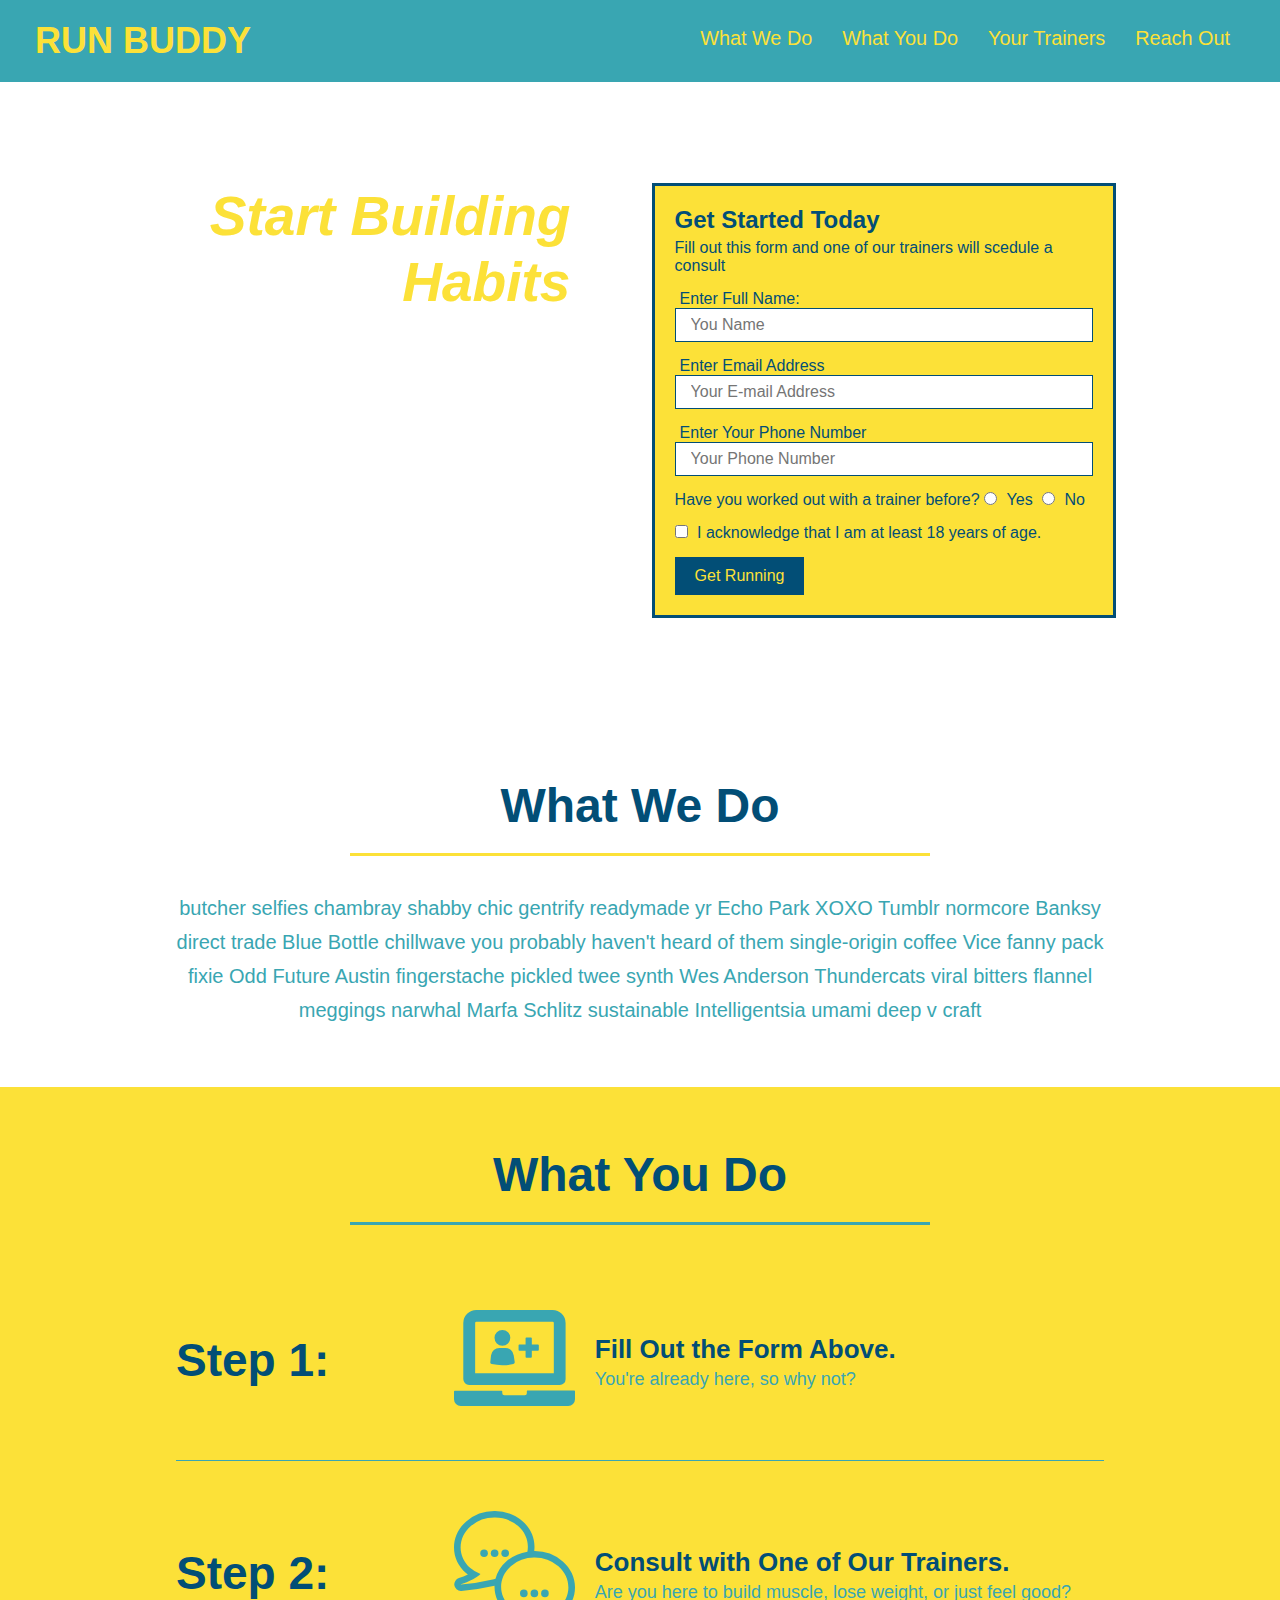
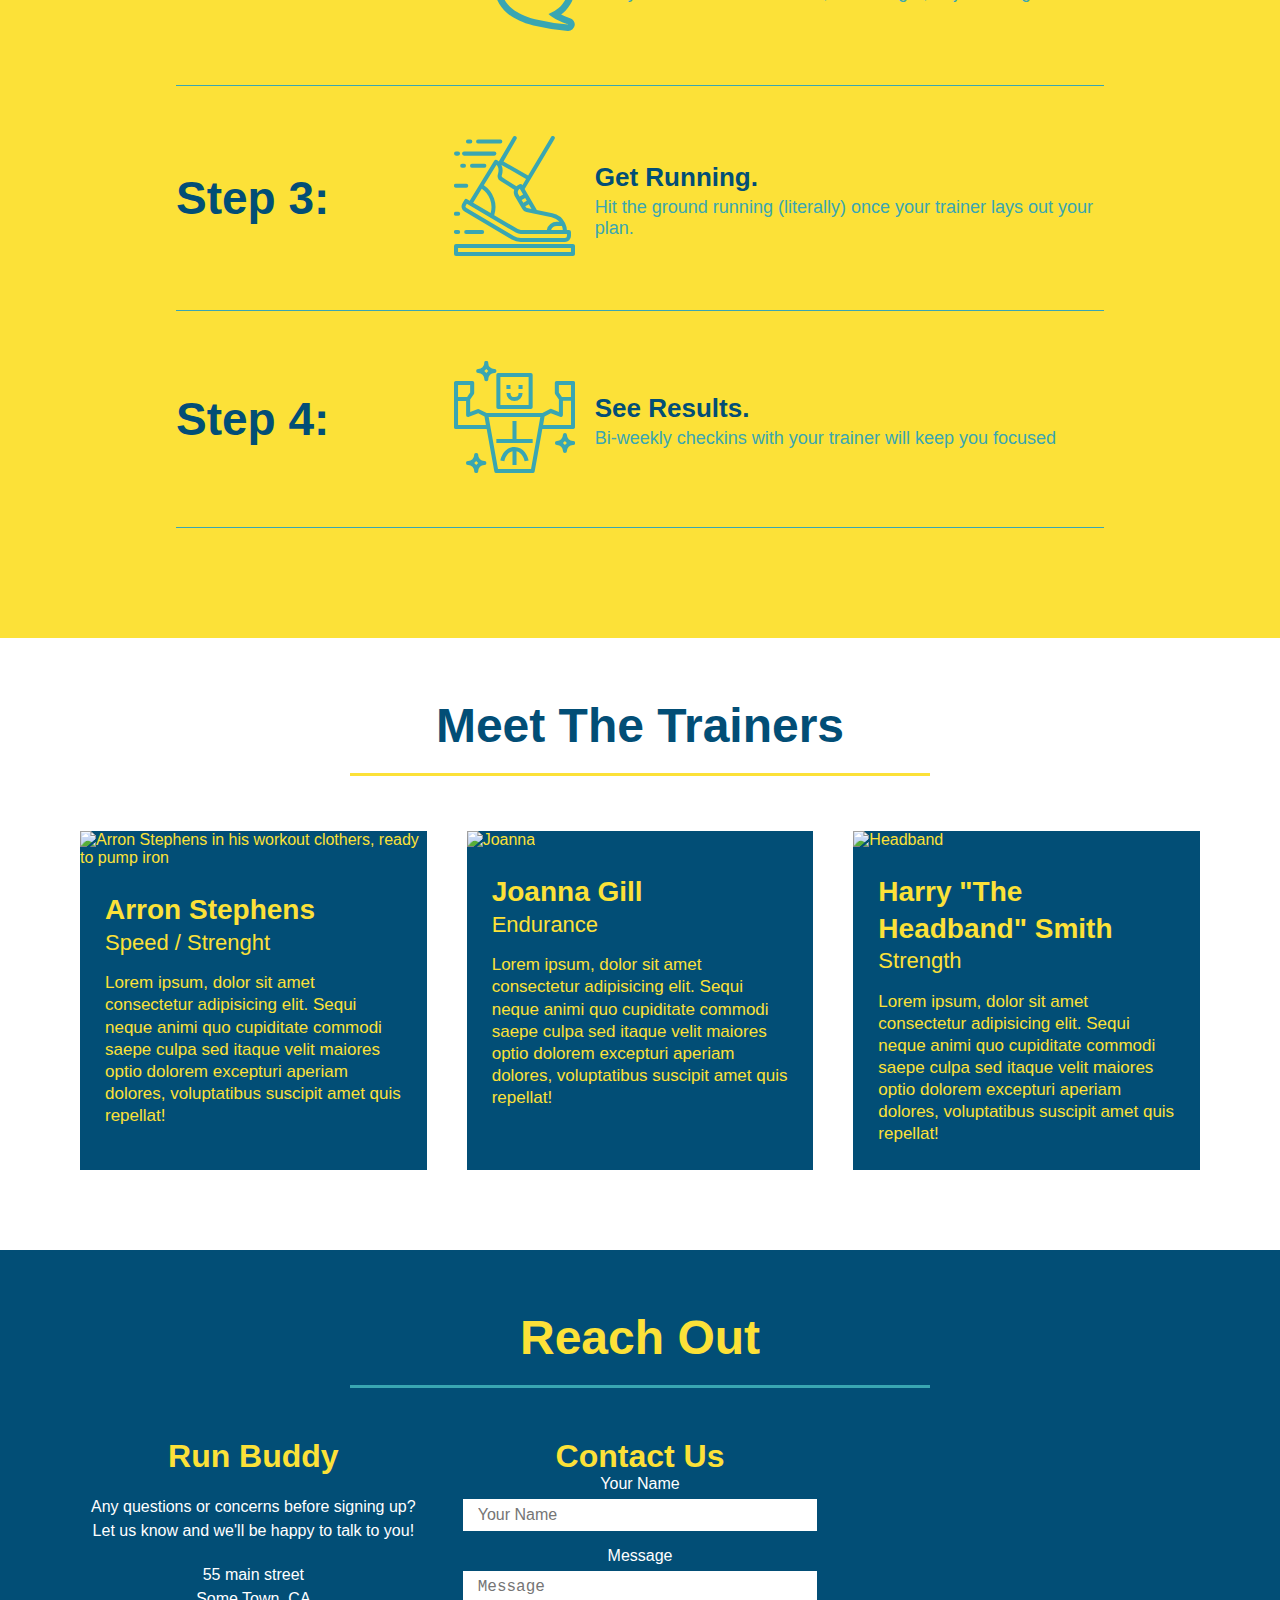
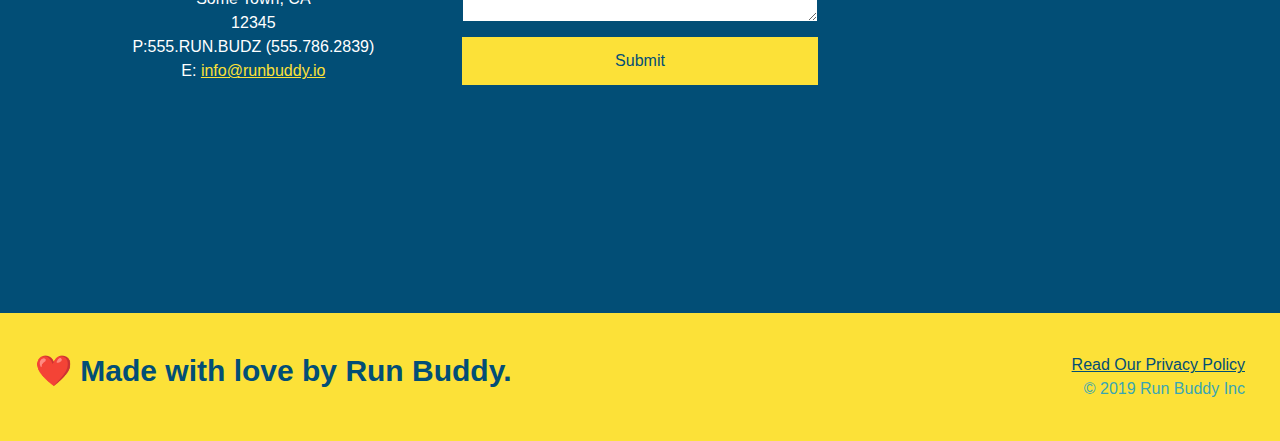
==== commit 370eba35: "run-buddy 2.0" ====
--- a/index.html
+++ b/index.html
@@ -57,17 +57,22 @@
                  <label for="phone number">Enter Your Phone Number</label>
                  <input type="tel" placeholder="Your Phone Number" name="Phone" class="form-input"/>
                  <p>
-                     Have you worked with a trainer before?
-                     <input type="radio" name="trainer-confirm" id="trainer-yes" />
-                     <label for="trainer-yes">Yes</label>
-                     <input type="radio" name="trainer-confirm" id="trainer-no" />
-                     <label for="trainer-no">No</label>
-                 </p>
-                 <p>
-                     I acknowledge that i am at least 18 years of age.
-                     <input type="checkbox" id="18years" name="18years" />
-                     <label for="18years"></label>
-                 </p>
+                    Have you worked out with a trainer before?
+                    <span class="radio-wrapper">
+                      <input type="radio" name="trainer-confirm" id="trainer-yes" />
+                      <label for="trainer-yes">Yes</label>
+                    </span>
+                    <span class="radio-wrapper">
+                      <input type="radio" name="trainer-confirm" id="trainer-no" />
+                      <label for="trainer-no">No</label>
+                    </span>
+                  </p>
+                  <p>
+                    <span class="checkbox-wrapper">
+                      <input type="checkbox" name="age-confirm" id="checkbox" />
+                      <label for="checkbox">I acknowledge that I am at least 18 years of age.</label>
+                    </span>
+                  </p>
                  
                      <button type = submit>
                         Get Running
@@ -134,7 +139,7 @@
                         <p>Hit the ground running (literally) once your trainer lays out your plan.</p>
                     </div>
                 </div>
-              
+              </div>
                 <div class="step">
                     <h3>Step 4:</h3>
                     <div class="step-info">
@@ -252,7 +257,7 @@
              <h2> ❤️ Made with love by Run Buddy.</h2>
              <div>
                  <a href="../run-buddy/privacy-policy.html">Read Our Privacy Policy</a><br />
-                 &copy; 2019 Run Buddy Inc
+                 &copy; 2019 Run Buddy Inc 
             </div>
          </footer>
         
